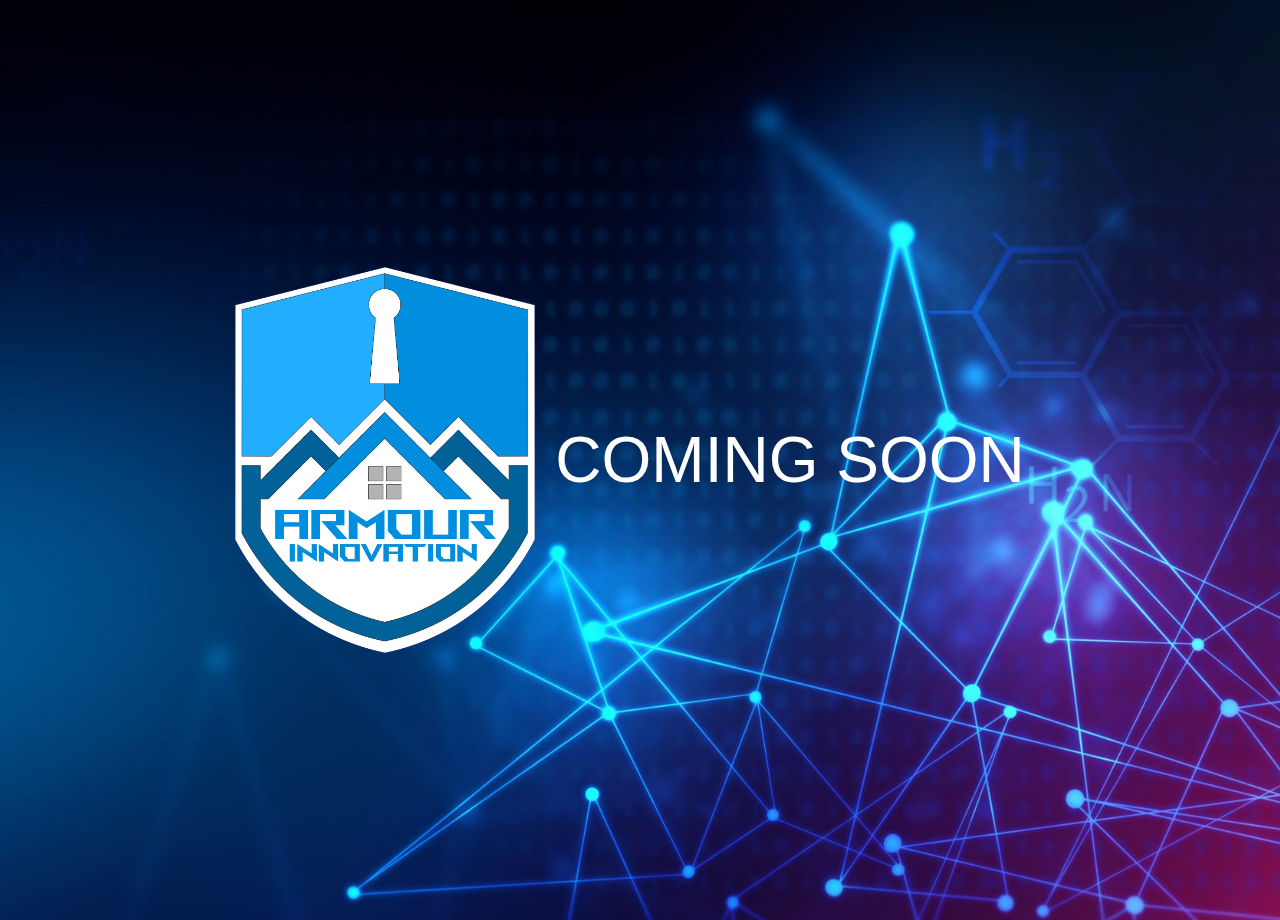
==== index.html @ 119d0899 "update" ====
<!DOCTYPE html>
<html>
<head>
<title>Armour Innovation LLC</title>
<style>
body,
html {
  padding: 0px;
  margin: 0px;
  height: 100vh;
  font-family: "Julius Sans One", sans-serif;
  /* If you want the coming soon to go down */
  /* justify-content: space-between; */
}
.container {
  padding: 10px;
  height: 100%;
  background-image: url("background.jpg");
  background-size: cover;
  background-repeat: no-repeat;
  background-position: center;
  display: flex;
  flex-direction: row;
  justify-content: center;
  align-items: center;
}
h1,
p {
  color: white;
  text-align: center;
padding: 20px;
}
h1 {
  font-size: 6rem;
  font-weight: bold;
}
p {
  font-size: 5vw;
}
@media (max-width: 500px) {
.container{
flex-direction: column;
}
p{
font-size:8vw;
}
}
</style>
</head>
<body>
 <div class="container">
      <img src="logo.png" style="width: 50%; max-width: 300px" />
      <p>COMING SOON</p>
  </div>
</body>
</html>
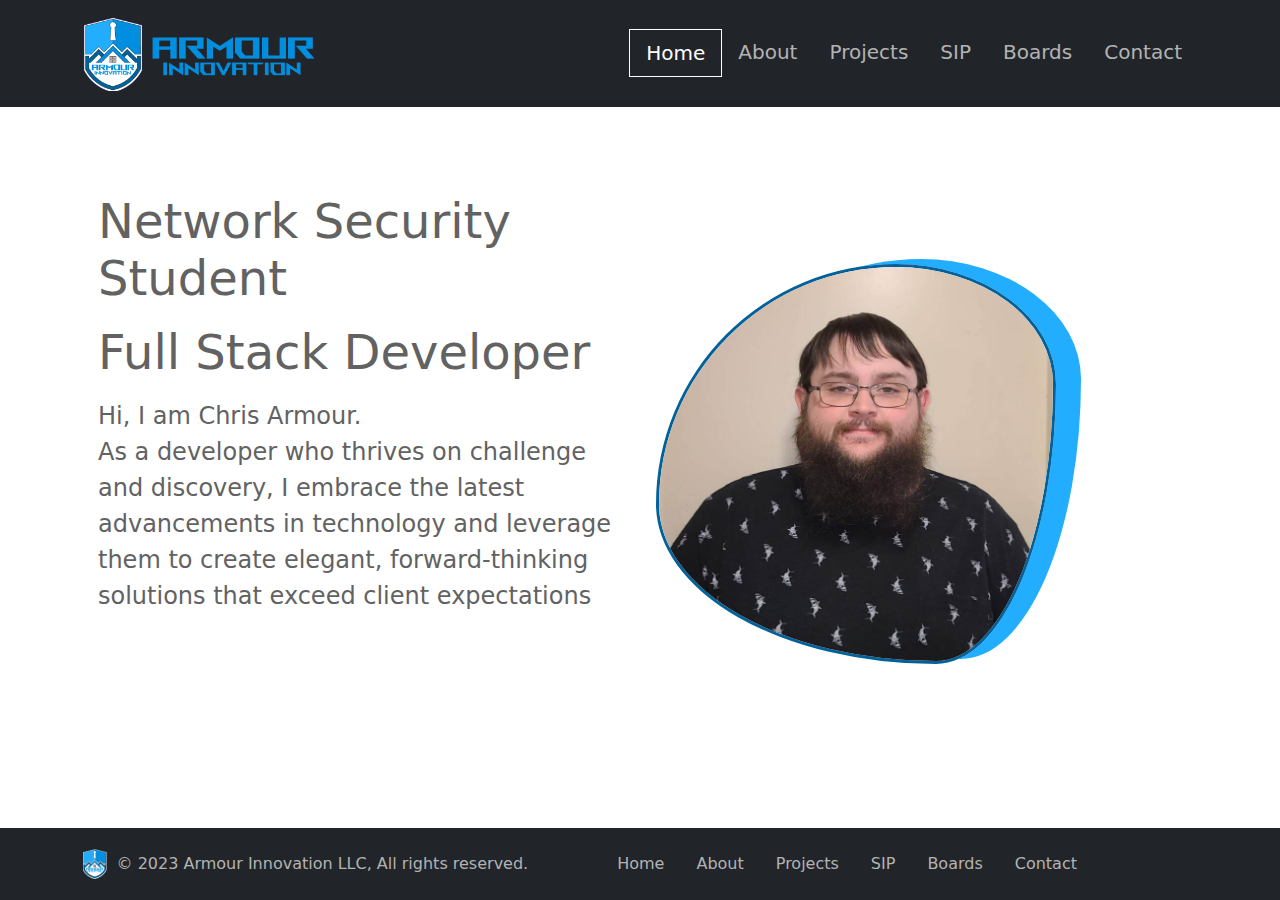
==== commit 06bc0811: "update" ====
--- a/index.html
+++ b/index.html
@@ -1,56 +1,162 @@
 <!DOCTYPE html>
-<html>
+<html lang="en">
 <head>
-<title>Armour Innovation LLC</title>
-<style>
-body,
-html {
-  padding: 0px;
-  margin: 0px;
-  height: 100vh;
-  font-family: "Julius Sans One", sans-serif;
-  /* If you want the coming soon to go down */
-  /* justify-content: space-between; */
-}
-.container {
-  padding: 10px;
-  height: 100%;
-  background-image: url("background.jpg");
-  background-size: cover;
-  background-repeat: no-repeat;
-  background-position: center;
-  display: flex;
-  flex-direction: row;
-  justify-content: center;
-  align-items: center;
-}
-h1,
-p {
-  color: white;
-  text-align: center;
-padding: 20px;
-}
-h1 {
-  font-size: 6rem;
-  font-weight: bold;
-}
-p {
-  font-size: 5vw;
-}
-@media (max-width: 500px) {
-.container{
-flex-direction: column;
-}
-p{
-font-size:8vw;
-}
-}
-</style>
+    <meta charset="UTF-8">
+    <meta http-equiv="X-UA-Compatible" content="IE=edge">
+    <meta name="viewport" content="width=device-width, initial-scale=1">
+    <title>Armour Innovation LLC</title>
+    <link rel="icon" type="image/svg+xml" href="assets/img/logo.svg">
+
+    <link rel="stylesheet" href="https://cdn.jsdelivr.net/npm/bootstrap@5.3.0-alpha1/dist/css/bootstrap.min.css">
+    <link rel="stylesheet" href="https://cdnjs.cloudflare.com/ajax/libs/font-awesome/6.3.0/css/all.min.css" integrity="sha512-SzlrxWUlpfuzQ+pcUCosxcglQRNAq/DZjVsC0lE40xsADsfeQoEypE+enwcOiGjk/bSuGGKHEyjSoQ1zVisanQ==" crossorigin="anonymous" referrerpolicy="no-referrer" />
+    <link rel="stylesheet" href="assets/css/style.css">
 </head>
-<body>
- <div class="container">
-      <img src="logo.png" style="width: 50%; max-width: 300px" />
-      <p>COMING SOON</p>
-  </div>
+<body class="h-100">
+  
+    <header>
+        <div class="px-3 py-3 text-bg-dark">
+          <div class="container">
+            <div class="d-flex flex-wrap align-items-center justify-content-center justify-content-lg-start">
+              <a href="/" class="d-flex align-items-center my-2 my-lg-0 me-lg-auto text-white text-decoration-none">
+                <img class="img-logo-header" src="assets/img/logo-horizontal.png" />
+              </a>
+    
+              <ul class="nav col-12 col-lg-auto my-2 justify-content-center my-md-0 text-small nav-header ">
+                <li>
+                  <a href="/" class="nav-link active">
+                    
+                    Home
+                  </a>
+                </li>
+                <li class="nav-item dropdown">
+                  <a class="nav-link " href="/about.html" >About</a>
+                  <ul class="dropdown-menu">
+
+                    <li><a class="dropdown-item" href="/about.html#Experience">Experience</a></li>
+                    <li><a class="dropdown-item" href="/about.html#Certification">Certification</a></li>
+                    <li><a class="dropdown-item" href="/about.html#Skills">Skills</a></li>
+                    <li><a class="dropdown-item" href="/about.html#Education">Education</a></li>
+                    <li><a class="dropdown-item" href="/about.html#Extracurricular">Extracurricular</a></li>
+                    
+                  </ul>
+                </li>
+                <li>
+                  <a href="/projects.html" class="nav-link">
+                    
+                    Projects
+                  </a>
+                </li>
+                <li>
+                  <a href="/sip.html" class="nav-link">
+               
+                    SIP
+                  </a>
+                </li>
+                <li>
+                  <a href="/boards.html" class="nav-link">
+                    Boards
+                  </a>
+                </li>
+                <li>
+                    <a href="/contact.html" class="nav-link">
+                     
+                     Contact
+                    </a>
+                  </li>
+              </ul>
+            </div>
+          </div>
+        </div>
+
+      </header>
+
+      <div class="container d-flex flex-wrap  align-items-center justify-content-center flex-grow-1">
+        <div class="col-lg-6 col-12 p-3">
+            <div class="text-home">
+            <h1>Network Security Student</h1>
+            <h1>Full Stack Developer</h1>
+            <p>Hi, I am Chris Armour.<br>
+                ​As a developer who thrives on challenge and discovery, I embrace the latest advancements in technology and leverage them to create elegant, forward-thinking solutions that exceed client expectations
+            </p>
+            </div>
+            <div class="py-2">
+                <a  href="https://www.linkedin.com/in/chrisarmouraz/"><i class="fa-brands fa-linkedin icon-home"></i></a>
+                <a href="https://github.com/freaksdesign"><i class="fa-brands fa-square-github icon-home"></i></a>
+            </div>
+  
+        </div>
+        <div class="col-lg-6 col-12 p-3">
+            <img class="img-profile-home" src="assets/img/profile-photo.jpg" />
+        </div>
+      
+      
+      
+      
+      </div>
+    
+    
+
+
+
+
+        <footer >
+            <div class="px-3 py-3 text-bg-dark">
+              <div class="container">
+                <div class="d-flex flex-wrap justify-content-between">
+                  <div  class="d-flex col-12 col-lg-auto justify-content-center align-items-center text-nowrap clr-gray">
+                    <img class="img-logo-footer" src="assets/img/logo-reg.png" />
+                    <span >&copy; 2023 Armour Innovation LLC, All rights reserved.</span>
+                  </div>
+        
+                  <ul class="nav col-12 col-lg-auto my-2 justify-content-center my-md-0 text-small nav-footer">
+                    <li>
+                      <a href="/" class="nav-link">
+                        
+                        Home
+                      </a>
+                    </li>
+                    <li>
+                      <a href="/about.html" class="nav-link">
+                      
+                        About
+                      </a>
+                    </li>
+                    <li>
+                      <a href="/projects.html" class="nav-link">
+                        
+                        Projects
+                      </a>
+                    </li>
+                    <li>
+                      <a href="/sip.html" class="nav-link">
+                   
+                        SIP
+                      </a>
+                    </li>
+                    <li>
+                      <a href="/boards.html" class="nav-link">
+                        Boards
+                      </a>
+                    </li>
+                    <li>
+                        <a href="/contact.html" class="nav-link">
+                         
+                         Contact
+                        </a>
+                      </li>
+                  </ul>
+                  <ul class="nav col-12 col-lg-auto my-2 justify-content-center my-md-0 text-small">
+                    <li class="ms-3"><a  href="https://www.linkedin.com/in/chrisarmouraz/"><i class="fa-brands fa-linkedin icon-footer"></i></a></li>
+                    <li class="ms-3"><a href="https://github.com/freaksdesign"><i class="fa-brands fa-square-github icon-footer"></i></a></li>
+                   
+                  </ul>
+                </div>
+              </div>
+            </div>
+    
+        </footer>
+
+      <script src="https://cdn.jsdelivr.net/npm/bootstrap@5.3.0-alpha1/dist/js/bootstrap.bundle.min.js"></script>
+  
 </body>
-</html>
+</html>--- a/assets/css/style.css
+++ b/assets/css/style.css
@@ -0,0 +1,323 @@
+/* BEGIN RESET */
+
+html, body, div, span, applet, object, iframe,
+h1, h2, h3, h4, h5, h6, p, blockquote, pre,
+a, abbr, acronym, address, big, cite, code,
+del, dfn, em, img, ins, kbd, q, s, samp,
+small, strike, strong, sub, sup, tt, var,
+b, u, i, center,
+dl, dt, dd, ol, ul, li,
+fieldset, form, label, legend,
+table, caption, tbody, tfoot, thead, tr, th, td,
+article, aside, canvas, details, embed, 
+figure, figcaption, footer, header, hgroup, 
+menu, nav, output, ruby, section, summary,
+time, mark, audio, video {
+	margin: 0;
+	padding: 0;
+	border: 0;
+
+	vertical-align: baseline;
+}
+/* HTML5 display-role reset for older browsers */
+article, aside, details, figcaption, figure, 
+footer, header, hgroup, menu, nav, section {
+	display: block;
+}
+
+ol, ul {
+	list-style: none;
+}
+blockquote, q {
+	quotes: none;
+}
+blockquote:before, blockquote:after,
+q:before, q:after {
+	content: '';
+	content: none;
+}
+table {
+	border-collapse: collapse;
+	border-spacing: 0;
+}
+html, body {
+    height: 100%;
+    display:flex;
+    flex-direction: column;
+  }
+
+/* END RESET */
+
+
+
+
+
+:root{
+    --clr-lightblue: #018ede;
+    --clr-darkblue: #016199;
+    --clr-lightgray: #e6e6e6;
+    --clr-gray: #b3b3b3;
+    --clr-darkgray: #626262;
+    --clr-white: #ffffff;
+    --clr-accent: #ffc107;
+
+
+
+
+
+
+}
+
+/* CUSTOM COLORS */
+.clr-lightblue{
+    color: var(--clr-lightblue);
+}
+.clr-darkblue{
+    color: var(--clr-darkblue);
+}
+.clr-gray{
+    color: var(--clr-gray);
+}
+.clr-darkgray{
+    color: var(--clr-darkgray);
+}
+.clr-white{
+    color: var(--clr-white);
+}
+.clr-accent{
+    color: var(--clr-accent);
+}
+
+/* BACKGROUND COLORS */
+.bg-lightblue{
+    background-color: var(--clr-lightblue);
+}
+.bg-darkblue{
+    background-color: var(--clr-darkblue);
+}
+.bg-gray{
+    background-color: var(--clr-gray);
+}
+.bg-darkgray{
+    background-color: var(--clr-darkgray);
+}
+.bg-white{
+    background-color: var(--clr-white);
+}
+
+/* BORDER COLORS */
+.border-lightblue{
+    border-color: var(--clr-lightblue);
+}
+.border-darkblue{
+    border-color: var(--clr-darkblue);
+}
+.border-gray{
+    border-color: var(--clr-gray);
+}
+.border-darkgray{
+    border-color: var(--clr-darkgray);
+}
+.border-white{
+    border-color: var(--clr-white);
+}
+
+h1{
+    font-size:3rem;
+}
+
+
+p{
+    color: var(--clr-darkgray);
+    font-size: 1.25rem;
+    font-weight: 300;
+}
+
+
+
+/* HEADER  */
+
+.img-logo-header{
+    width: 100%;
+    height: 100%;
+    max-height:75px;
+
+}
+.nav-header .nav-link{
+    color: var(--clr-gray);
+    text-decoration: none;
+    font-size: 1.25rem;
+}
+
+.nav-header .nav-link:hover, .link-footer .nav-link:focus{
+    color: var(--clr-white);
+    text-decoration: none;
+}
+
+.nav-header .nav-link.active{
+    color: var(--clr-white);
+    text-decoration: none;
+    border: 1px solid var(--clr-white);
+}
+
+.nav-header .nav-link.active:hover, .nav-header .nav-link.active:focus{
+    color: var(--clr-gray);
+    text-decoration: none;
+    border: 1px solid var(--clr-gray);
+}
+
+/* FOOTER */
+.img-logo-footer{
+    height: 100%;
+    max-height: 30px;
+    padding-right: 10px;
+}
+.icon-footer{
+    height: 100%;
+    font-size: 30px;;
+    color: var(--clr-gray);
+}
+.nav-footer .nav-link{
+    color: var(--clr-gray);
+    text-decoration: none;
+    font-size: 1rem;
+}
+.nav-footer .nav-link:hover, .link-footer .nav-link:focus{
+    color: var(--clr-white);
+    text-decoration: none;
+}
+
+
+/* HOMEPAGE */
+
+.icon-home{
+    font-size: 75px;
+    color: var(--clr-darkblue);
+    padding-right: 1rem;
+    padding-top: 1rem;
+}
+
+.icon-home:hover, .icon-home:focus{
+    color: var(--clr-lightblue);
+}
+
+
+.text-home{
+    color: var(--clr-darkgray);
+ 
+}
+.text-home p{
+    font-size: 1.5rem;
+    font-weight: 300;
+    
+}
+.text-home h1{
+    padding-bottom: 1rem;
+}
+
+
+.img-profile-home{
+    width: 100%;
+    height: 100%;
+    max-height: 400px;
+    max-width: 400px;
+    border: 3px solid #01619a;
+    border-radius: 60% 40% 30% 70%/60% 30% 70% 40%;
+    animation: photo_morph 8s ease-in-out infinite;
+    transition: all 1s ease-in-out;
+    box-shadow: 25px -5px #22adfe;
+    
+}
+
+@keyframes photo_morph {
+    0% {
+        border-radius: 60% 40% 30% 70%/60% 30% 70% 40%;
+    }
+
+    50% {
+        border-radius: 30% 60% 70% 40%/50% 60% 30% 60%;
+    }
+
+    100% {
+        border-radius: 60% 40% 30% 70%/60% 30% 70% 40%;
+    }
+}
+
+/* ABOUT PAGE */
+.img-profile-about{
+    border-radius: 1rem;
+    width: 100%;
+   
+}
+.text-name-about{
+    font-size: 7.5rem;
+    font-weight: 500;
+    font-family: serif;
+    line-height: 1;
+    color: var(--clr-darkblue);
+
+}
+.text-name-about:nth-of-type(2){
+    margin-left: .5ch;
+}
+.card-img-top{
+    width: 100%;
+    aspect-ratio: 1/1;
+    object-fit: cover;
+}
+.header-life{
+    font-size: 3rem;
+    font-weight: 500;
+    color: var(--clr-darkblue);
+    padding-bottom: 1rem;
+}
+.ul-experiance{
+    color: var(--clr-darkgray);
+    font-size: 1.25rem;
+    font-weight: 300;
+    list-style: inside;
+}
+.icon-skills{
+    font-size:5rem;
+    
+}
+.icon-skills img{
+    height: 5rem;
+}
+
+/* DIVIDERS */
+.divider-custom {
+    margin: 1.25rem 0 1.5rem;
+    width: 100%;
+    display: flex;
+    justify-content: center;
+    align-items: center;
+  }
+  .divider-custom .divider-custom-line {
+    width: 100%;
+    max-width: 7rem;
+    height: 0.25rem;
+    background-color:var(--clr-darkblue);;
+    border-radius: 1rem;
+    border-color: var(--clr-darkblue);;
+  }
+  .divider-custom .divider-custom-line:first-child {
+    margin-right: 1rem;
+  }
+  .divider-custom .divider-custom-line:last-child {
+    margin-left: 1rem;
+  }
+  .divider-custom .divider-custom-icon {
+    color:var(--clr-darkblue);;
+    font-size: 2rem;
+  }
+  .divider-custom.divider-light .divider-custom-line {
+    background-color: #fff;
+  }
+  .divider-custom.divider-light .divider-custom-icon {
+    color: #fff;
+  }
+
+  .dropdown:hover .dropdown-menu{
+    display: block;
+  }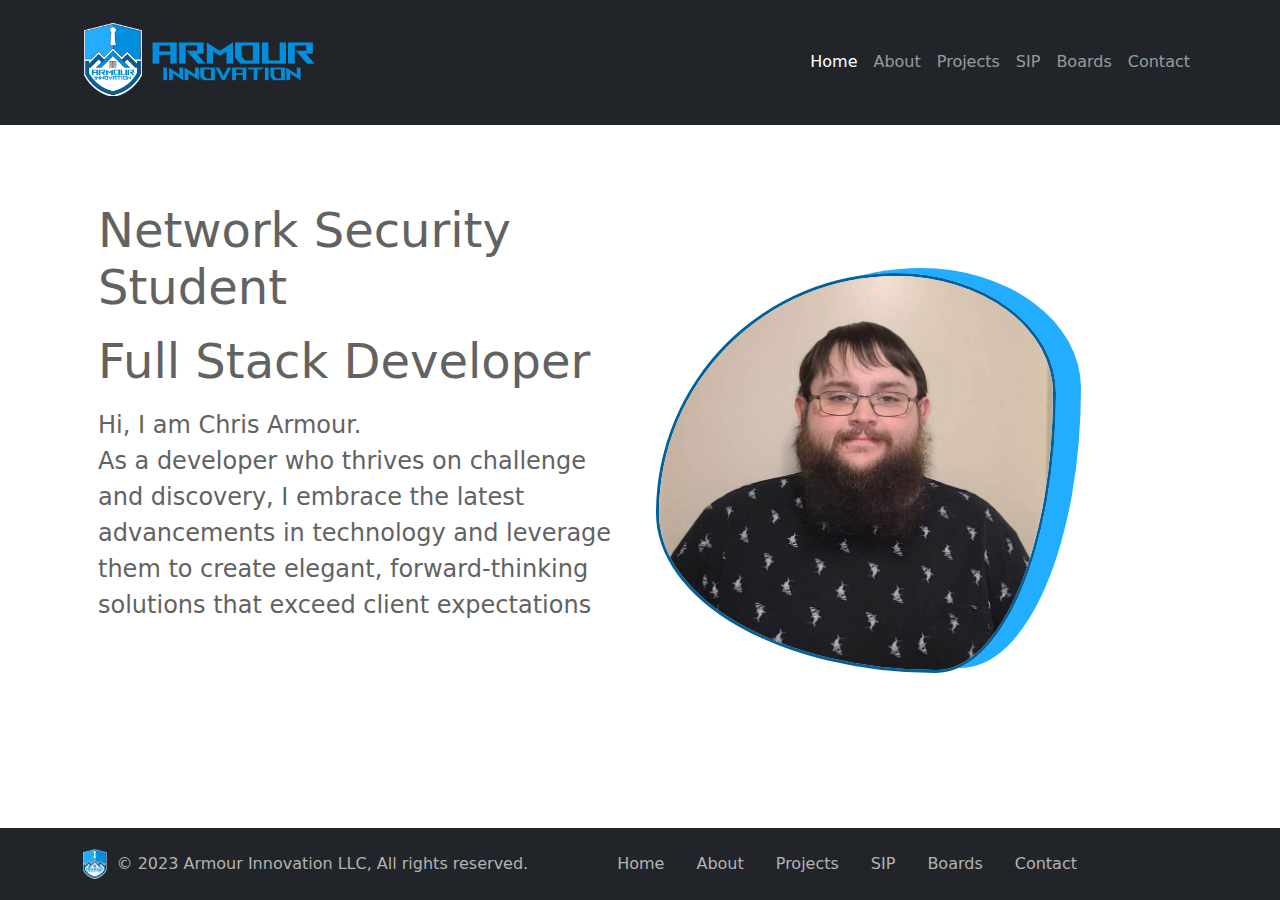
==== commit d30804b4: "nav-update" ====
--- a/index.html
+++ b/index.html
@@ -14,59 +14,50 @@
 <body class="h-100">
   
     <header>
-        <div class="px-3 py-3 text-bg-dark">
+
+
+        <nav class="navbar navbar-expand-lg navbar-dark bg-dark py-3">
           <div class="container">
-            <div class="d-flex flex-wrap align-items-center justify-content-center justify-content-lg-start">
-              <a href="/" class="d-flex align-items-center my-2 my-lg-0 me-lg-auto text-white text-decoration-none">
-                <img class="img-logo-header" src="assets/img/logo-horizontal.png" />
-              </a>
-    
-              <ul class="nav col-12 col-lg-auto my-2 justify-content-center my-md-0 text-small nav-header ">
-                <li>
-                  <a href="/" class="nav-link active">
-                    
-                    Home
-                  </a>
+            <a class="navbar-brand" href="/">
+              <img src="assets/img/logo-horizontal.png" alt="Logo" class="img-logo-header">
+            </a>
+            <button class="navbar-toggler" type="button" data-bs-toggle="collapse" data-bs-target="#navbarNav" aria-controls="navbarNav" aria-expanded="false" aria-label="Toggle navigation">
+              <span class="navbar-toggler-icon"></span>
+            </button>
+            <div class="collapse navbar-collapse" id="navbarNav">
+              <ul class="ms-auto navbar-nav">
+                <li class="nav-item">
+                  <a class="nav-link active" aria-current="page" href="/">Home</a>
                 </li>
                 <li class="nav-item dropdown">
-                  <a class="nav-link " href="/about.html" >About</a>
-                  <ul class="dropdown-menu">
-
+                  <a class="nav-link" href="/about.html">
+                    About
+                  </a>
+                  <ul class="dropdown-menu" aria-labelledby="navbarDropdown">
                     <li><a class="dropdown-item" href="/about.html#Experience">Experience</a></li>
                     <li><a class="dropdown-item" href="/about.html#Certification">Certification</a></li>
                     <li><a class="dropdown-item" href="/about.html#Skills">Skills</a></li>
                     <li><a class="dropdown-item" href="/about.html#Education">Education</a></li>
                     <li><a class="dropdown-item" href="/about.html#Extracurricular">Extracurricular</a></li>
-                    
                   </ul>
                 </li>
-                <li>
-                  <a href="/projects.html" class="nav-link">
-                    
-                    Projects
-                  </a>
+                <li class="nav-item">
+                  <a class="nav-link" href="/projects.html">Projects</a>
                 </li>
-                <li>
-                  <a href="/sip.html" class="nav-link">
-               
-                    SIP
-                  </a>
+                <li class="nav-item">
+                  <a class="nav-link" href="/sip.html">SIP</a>
                 </li>
-                <li>
-                  <a href="/boards.html" class="nav-link">
-                    Boards
-                  </a>
+                <li class="nav-item">
+                  <a class="nav-link" href="/boards.html">Boards</a>
                 </li>
-                <li>
-                    <a href="/contact.html" class="nav-link">
-                     
-                     Contact
-                    </a>
-                  </li>
+                <li class="nav-item">
+                  <a class="nav-link" href="/contact.html">Contact</a>
+                </li>
               </ul>
             </div>
           </div>
-        </div>
+        </nav>
+        
 
       </header>
 
--- a/assets/css/style.css
+++ b/assets/css/style.css
@@ -157,7 +157,7 @@
 .nav-header .nav-link.active{
     color: var(--clr-white);
     text-decoration: none;
-    border: 1px solid var(--clr-white);
+    border: 1px solid var(--clr-white) !important;
 }
 
 .nav-header .nav-link.active:hover, .nav-header .nav-link.active:focus{
@@ -250,13 +250,23 @@
    
 }
 .text-name-about{
-    font-size: 7.5rem;
+    font-size: clamp(25px, 7.5rem, 10vw);
     font-weight: 500;
     font-family: serif;
     line-height: 1;
     color: var(--clr-darkblue);
 
 }
+@media screen and (max-width: 768px) 
+{
+.text-name-about{
+    font-size: 50x;
+}    
+.dropdown-menu{
+    display:block;
+}
+}
+
 .text-name-about:nth-of-type(2){
     margin-left: .5ch;
 }
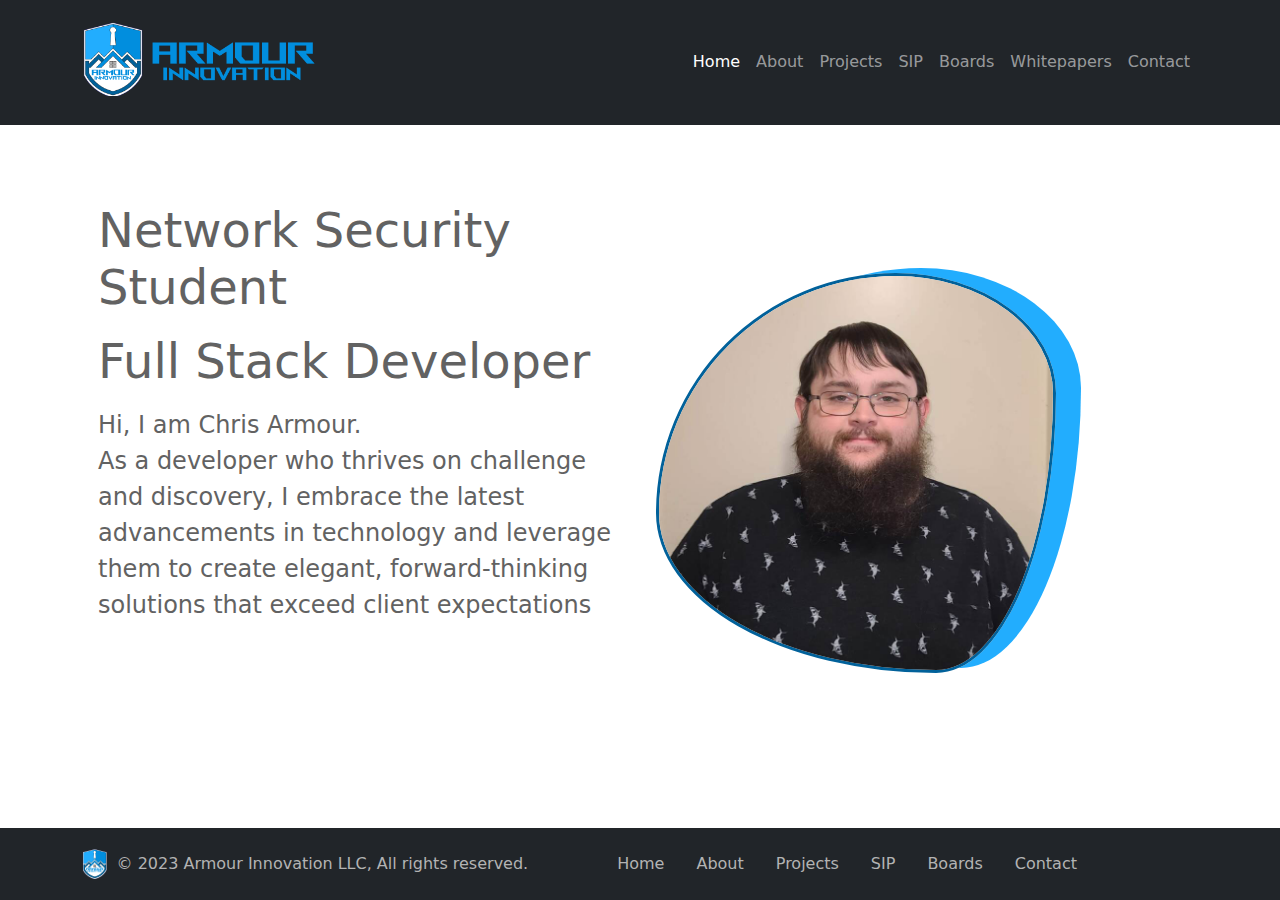
==== commit 5b4da1a0: "update" ====
--- a/index.html
+++ b/index.html
@@ -49,6 +49,9 @@
                 </li>
                 <li class="nav-item">
                   <a class="nav-link" href="/boards.html">Boards</a>
+                </li>
+                <li class="nav-item">
+                  <a class="nav-link" href="/whitepapers.html">Whitepapers</a>
                 </li>
                 <li class="nav-item">
                   <a class="nav-link" href="/contact.html">Contact</a>
--- a/assets/css/style.css
+++ b/assets/css/style.css
@@ -330,4 +330,92 @@
 
   .dropdown:hover .dropdown-menu{
     display: block;
+  }
+
+  /* Swiper */
+  .swiper {
+    user-select: none;
+    box-sizing: border-box;
+    overflow: hidden;
+    width: 100%;
+
+    height: 400px;
+
+    padding-top: 0px;
+    padding-bottom: 0px;
+  }
+
+  .swiper-slide {
+    display: flex;
+    align-items: center;
+    justify-content: center;
+    width: 100%;
+    height: 100%;
+    color: #fff;
+    overflow: hidden;
+    position: relative;
+    box-sizing: border-box;
+
+    background-color: rgba(51, 51, 51, 1);
+
+    border-radius: 0px;
+  }
+
+  .swiper-slide-content {
+    width: 100%;
+    height: 100%;
+    display: flex;
+    flex-direction: column;
+    position: relative;
+    z-index: 1;
+    box-sizing: border-box;
+    padding: 48px 48px;
+
+    align-items: center;
+    justify-content: flex-end;
+    text-align: center;
+  }
+
+  .swiper-slide-title {
+    font-size: 21px;
+    font-weight: bold;
+    letter-spacing: 0.03em;
+    color: rgba(255, 255, 255, 1);
+  }
+
+  .swiper-slide-text {
+    max-width: 640px;
+    font-size: 14px;
+    line-height: 1.4;
+    color: rgba(255, 255, 255, 1);
+  }
+
+  .swiper-slide-title + .swiper-slide-text {
+    margin-top: 8px;
+  }
+
+  .swiper-zoom-container {
+    position: absolute;
+    left: 0;
+    top: 0;
+    width: 100%;
+    height: 100%;
+  }
+
+  .swiper-slide-image {
+    position: absolute;
+    object-fit: cover;
+
+    left: 0%;
+    top: 0%;
+    width: 100%;
+    height: 100%;
+
+    z-index: 0;
+  }
+
+  .video-thumbnail {
+    width: 100%;
+    aspect-ratio: 16/9;
+    cursor: pointer;
   }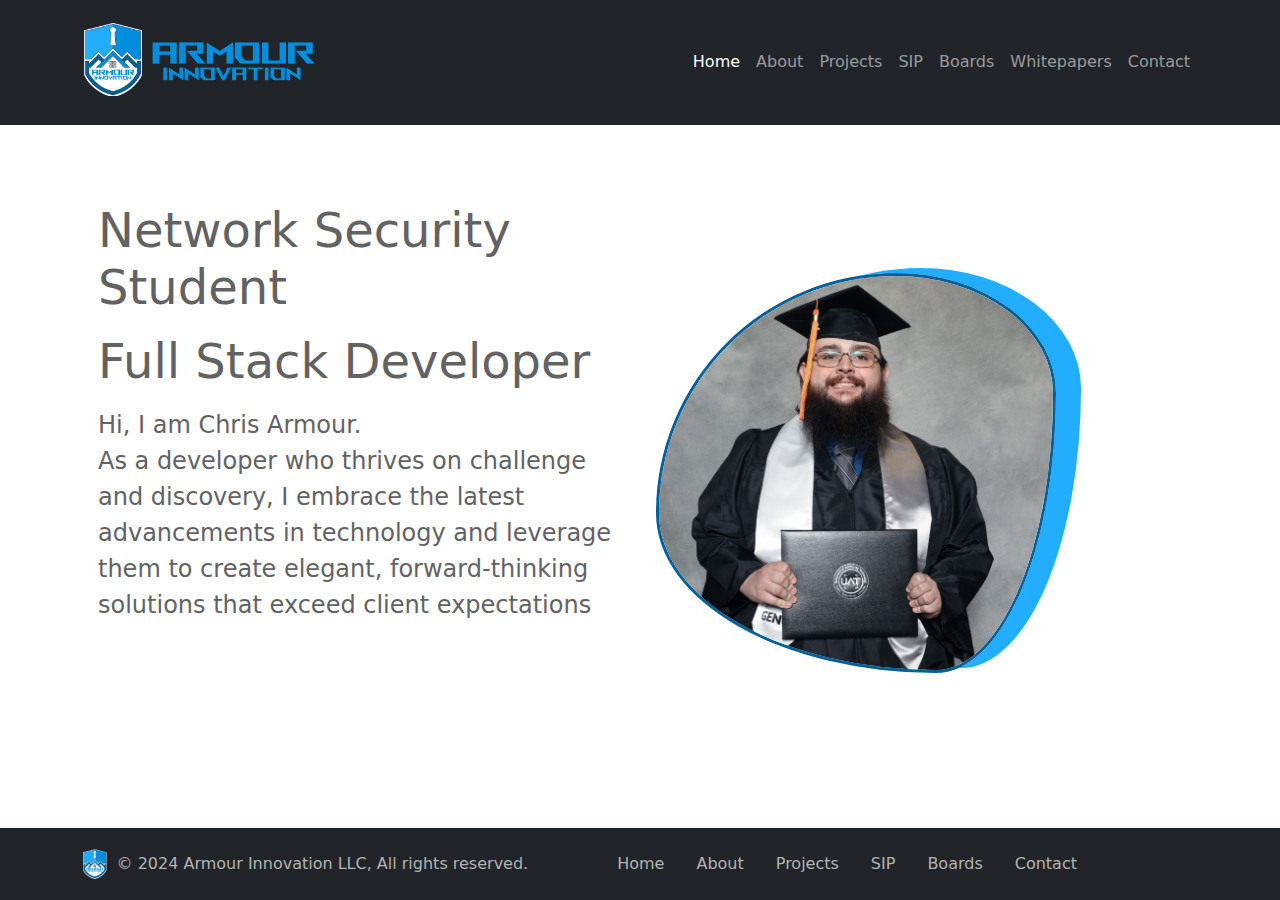
==== commit 167a28fe: "update" ====
--- a/index.html
+++ b/index.html
@@ -99,7 +99,7 @@
                 <div class="d-flex flex-wrap justify-content-between">
                   <div  class="d-flex col-12 col-lg-auto justify-content-center align-items-center text-nowrap clr-gray">
                     <img class="img-logo-footer" src="assets/img/logo-reg.png" />
-                    <span >&copy; 2023 Armour Innovation LLC, All rights reserved.</span>
+                    <span >&copy; 2024 Armour Innovation LLC, All rights reserved.</span>
                   </div>
         
                   <ul class="nav col-12 col-lg-auto my-2 justify-content-center my-md-0 text-small nav-footer">
